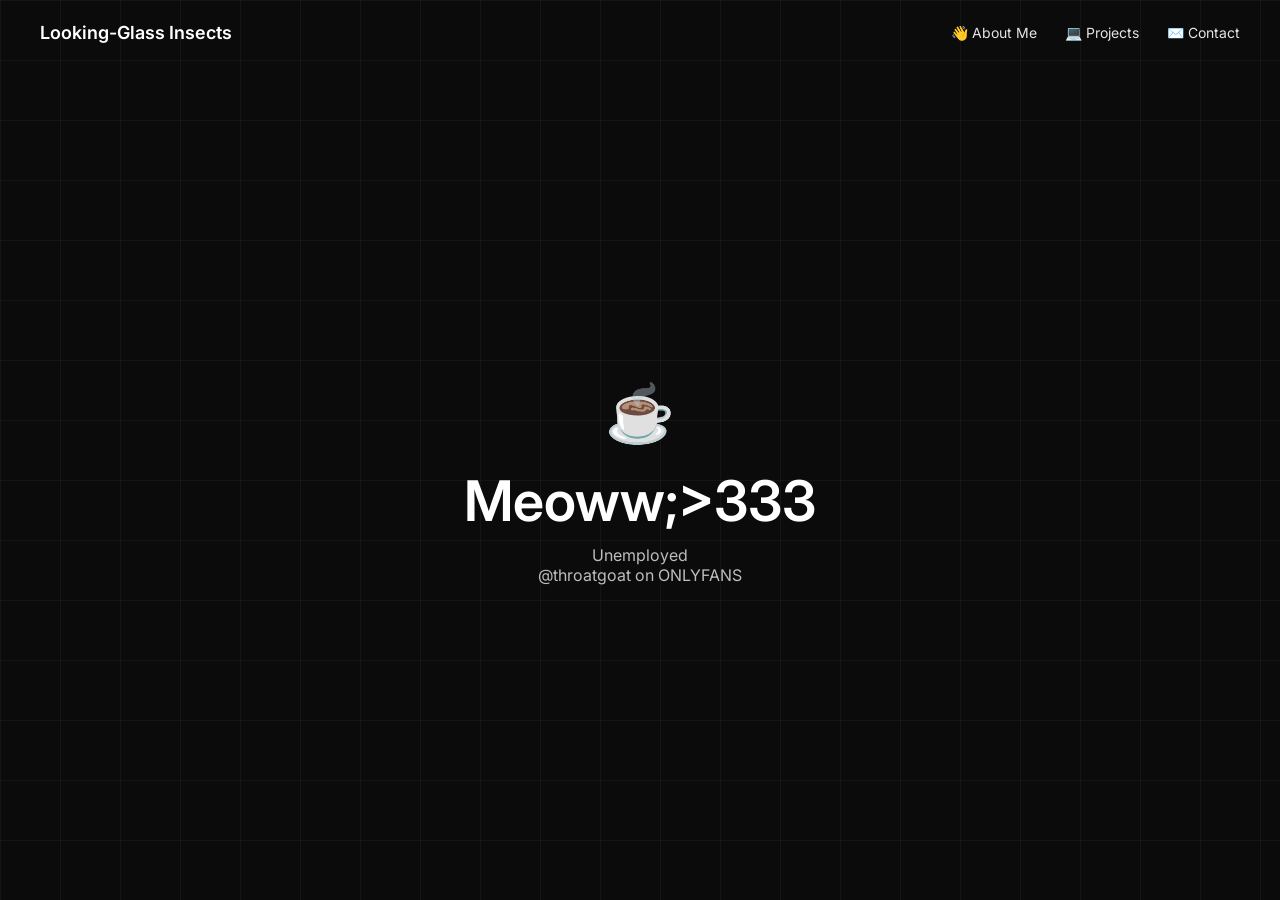
==== index.html @ 8863fcf8 "Add files via upload" ====
<!DOCTYPE html>
<html lang="en">
<head>
  <meta charset="UTF-8" />
  <meta name="viewport" content="width=device-width, initial-scale=1.0" />
  <title>Looking-Glass Insects</title>

  <link rel="icon" href="data:image/svg+xml,<svg xmlns=%22http://www.w3.org/2000/svg%22 viewBox=%220 0 100 100%22><text y=%22.9em%22 font-size=%2290%22>❄️</text></svg>">
  
  <link href="https://fonts.googleapis.com/css2?family=Inter:wght@400;600&display=swap" rel="stylesheet">
  <link rel="stylesheet" href="style.css">
</head>
<body>


  <header class="navbar">
    <div class="logo">
       Looking-Glass Insects
    </div>

    <nav>
      <a href="#about">👋 About Me</a>
      <a href="#projects">💻 Projects</a>
      <a href="#contact">✉️ Contact</a>
    </nav>
  </header>


  <main class="hero">
    <div class="hero-content">
      <div class="icon">☕</div>
      <h1>Meoww;>333</h1>
      <p>Unemployed</p>
      <p>@throatgoat on ONLYFANS</p>
    </div>
  </main>

</body>
</html>
---- style.css ----
* {
  margin: 0;
  padding: 0;
  box-sizing: border-box;
  font-family: 'Inter', sans-serif;
}

body {
  min-height: 100vh;
  color: #ffffff;
  background-color: #0b0b0b;
  background-image:
    linear-gradient(rgba(255,255,255,0.04) 1px, transparent 1px),
    linear-gradient(90deg, rgba(255,255,255,0.04) 1px, transparent 1px);
  background-size: 60px 60px;
}


.navbar {
  height: 64px;
  padding: 0 40px;
  display: flex;
  align-items: center;
  justify-content: space-between;
}

.logo {
  font-weight: 600;
  font-size: 18px;
}

nav a {
  color: #e5e5e5;
  text-decoration: none;
  margin-left: 24px;
  font-size: 14px;
  transition: opacity 0.2s ease;
}

nav a:hover {
  opacity: 0.7;
}


.hero {
  height: calc(100vh - 64px);
  display: flex;
  align-items: center;
  justify-content: center;
  text-align: center;
}

.hero-content {
  display: flex;
  flex-direction: column;
  align-items: center;
}

.icon {
  font-size: 56px;
  margin-bottom: 20px;
}

.hero h1 {
  font-size: 56px;
  font-weight: 600;
  margin-bottom: 10px;
}

.hero p {
  font-size: 16px;
  color: #bdbdbd;
}
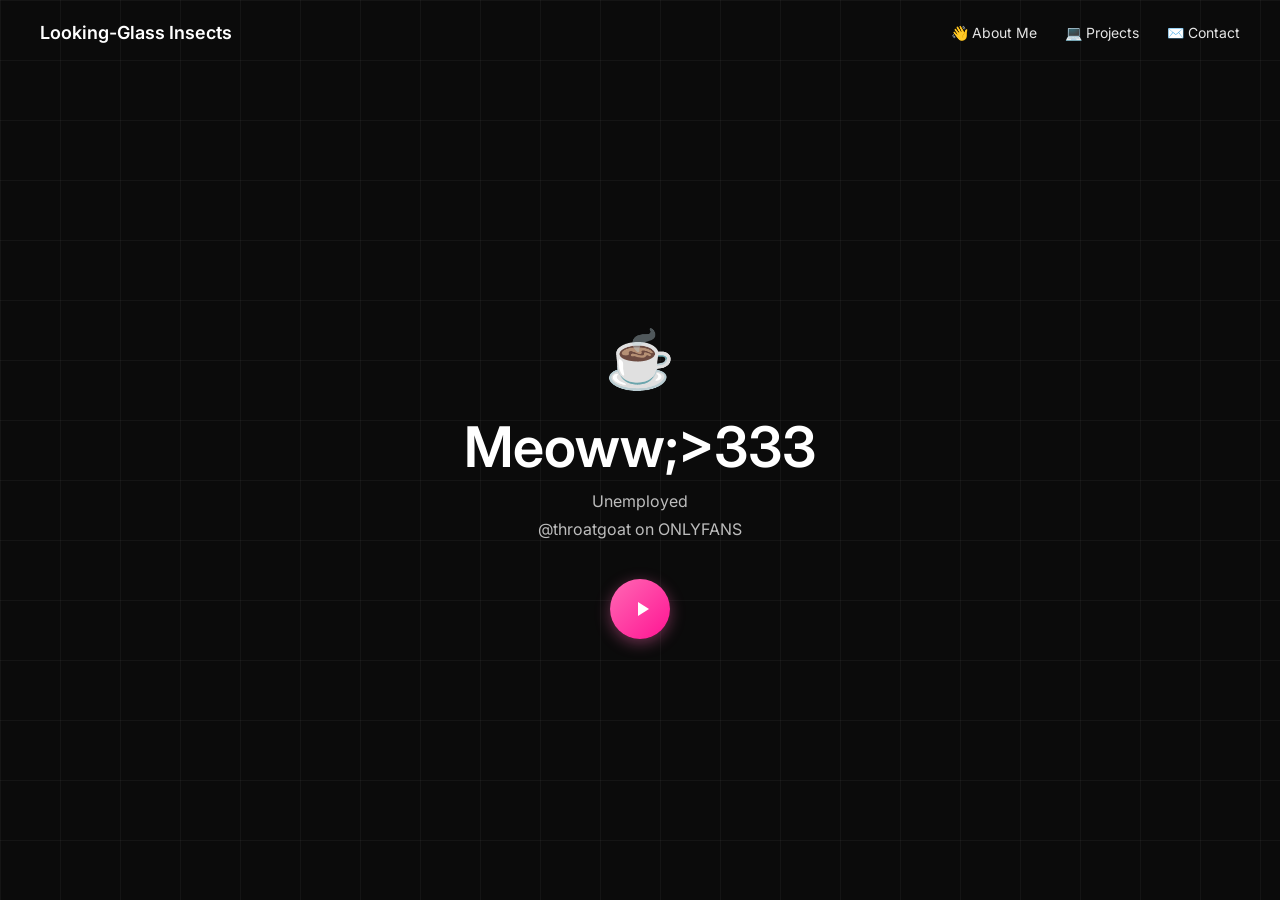
==== commit 2bfd7cba: "wthhtht" ====
--- a/index.html
+++ b/index.html
@@ -1,39 +1,86 @@
-<!DOCTYPE html>
-<html lang="en">
-<head>
-  <meta charset="UTF-8" />
-  <meta name="viewport" content="width=device-width, initial-scale=1.0" />
-  <title>Looking-Glass Insects</title>
-
-  <link rel="icon" href="data:image/svg+xml,<svg xmlns=%22http://www.w3.org/2000/svg%22 viewBox=%220 0 100 100%22><text y=%22.9em%22 font-size=%2290%22>❄️</text></svg>">
-  
-  <link href="https://fonts.googleapis.com/css2?family=Inter:wght@400;600&display=swap" rel="stylesheet">
-  <link rel="stylesheet" href="style.css">
-</head>
-<body>
-
-
-  <header class="navbar">
-    <div class="logo">
-       Looking-Glass Insects
-    </div>
-
-    <nav>
-      <a href="#about">👋 About Me</a>
-      <a href="#projects">💻 Projects</a>
-      <a href="#contact">✉️ Contact</a>
-    </nav>
-  </header>
-
-
-  <main class="hero">
-    <div class="hero-content">
-      <div class="icon">☕</div>
-      <h1>Meoww;>333</h1>
-      <p>Unemployed</p>
-      <p>@throatgoat on ONLYFANS</p>
-    </div>
-  </main>
-
-</body>
-</html>
+<!DOCTYPE html>
+<html lang="en">
+<head>
+  <meta charset="UTF-8" />
+  <meta name="viewport" content="width=device-width, initial-scale=1.0" />
+  <title>Looking-Glass Insects</title>
+
+  <link rel="icon" href="data:image/svg+xml,<svg xmlns=%22http://www.w3.org/2000/svg%22 viewBox=%220 0 100 100%22><text y=%22.9em%22 font-size=%2290%22>❄️</text></svg>">
+  
+  <link href="https://fonts.googleapis.com/css2?family=Inter:wght@400;600&display=swap" rel="stylesheet">
+  <link rel="stylesheet" href="style.css">
+</head>
+<body>
+  <!-- Audio autoplay -->
+  <audio id="tadc-theme" autoplay loop>
+    <source src="TADCtheme.mp3" type="audio/mpeg">
+  </audio>
+
+  <!-- Cute Asian Character Charms -->
+  <div class="charms-container">
+    <div class="charm" style="--delay: 0s; --duration: 8s; --start: 10%;">🐱</div>
+    <div class="charm" style="--delay: 1s; --duration: 10s; --start: 20%;">🐰</div>
+    <div class="charm" style="--delay: 2s; --duration: 9s; --start: 30%;">🐻</div>
+    <div class="charm" style="--delay: 0.5s; --duration: 11s; --start: 40%;">🦊</div>
+    <div class="charm" style="--delay: 1.5s; --duration: 8.5s; --start: 50%;">🐼</div>
+    <div class="charm" style="--delay: 3s; --duration: 9.5s; --start: 60%;">🎀</div>
+    <div class="charm" style="--delay: 0.8s; --duration: 10.5s; --start: 70%;">⭐</div>
+    <div class="charm" style="--delay: 2.5s; --duration: 8s; --start: 80%;">💖</div>
+    <div class="charm" style="--delay: 1.2s; --duration: 9s; --start: 15%;">🌸</div>
+    <div class="charm" style="--delay: 2.8s; --duration: 10s; --start: 25%;">🍡</div>
+    <div class="charm" style="--delay: 0.3s; --duration: 11.5s; --start: 35%;">🎋</div>
+    <div class="charm" style="--delay: 1.8s; --duration: 9s; --start: 45%;">🦋</div>
+    <div class="charm" style="--delay: 3.2s; --duration: 8.5s; --start: 55%;">🐉</div>
+    <div class="charm" style="--delay: 0.6s; --duration: 10s; --start: 65%;">🎐</div>
+    <div class="charm" style="--delay: 2.2s; --duration: 9.5s; --start: 75%;">🍙</div>
+    <div class="charm" style="--delay: 1.4s; --duration: 8s; --start: 85%;">🎌</div>
+    <div class="charm" style="--delay: 3.5s; --duration: 10.5s; --start: 12%;">💫</div>
+    <div class="charm" style="--delay: 0.9s; --duration: 9s; --start: 22%;">🦄</div>
+    <div class="charm" style="--delay: 2.1s; --duration: 11s; --start: 32%;">🎁</div>
+    <div class="charm" style="--delay: 1.7s; --duration: 8.5s; --start: 42%;">🍥</div>
+  </div>
+
+
+  <header class="navbar">
+    <div class="logo">
+       Looking-Glass Insects
+    </div>
+
+    <nav>
+      <a href="#about">👋 About Me</a>
+      <a href="#projects">💻 Projects</a>
+      <a href="#contact">✉️ Contact</a>
+    </nav>
+  </header>
+
+
+  <main class="hero">
+    <div class="hero-content">
+      <div class="icon">☕</div>
+      <h1>Meoww;>333</h1>
+      <p>Unemployed</p>
+      <p>@throatgoat on ONLYFANS</p>
+      <button class="play-button" type="button">
+        <svg viewBox="0 0 24 24" fill="none" xmlns="http://www.w3.org/2000/svg">
+          <path d="M8 5v14l11-7z" fill="currentColor"/>
+        </svg>
+      </button>
+    </div>
+  </main>
+
+  <script>
+    // Ensure audio plays on page load
+    window.addEventListener('DOMContentLoaded', function() {
+      const audio = document.getElementById('tadc-theme');
+      audio.volume = 0.5; // Set volume to 50%
+      audio.play().catch(function(error) {
+        // Autoplay might be blocked, so we'll try again on user interaction
+        console.log('Autoplay blocked, waiting for user interaction');
+        document.addEventListener('click', function() {
+          audio.play();
+        }, { once: true });
+      });
+    });
+  </script>
+</body>
+</html>
--- a/style.css
+++ b/style.css
@@ -1,73 +1,226 @@
-* {
-  margin: 0;
-  padding: 0;
-  box-sizing: border-box;
-  font-family: 'Inter', sans-serif;
-}
-
-body {
-  min-height: 100vh;
-  color: #ffffff;
-  background-color: #0b0b0b;
-  background-image:
-    linear-gradient(rgba(255,255,255,0.04) 1px, transparent 1px),
-    linear-gradient(90deg, rgba(255,255,255,0.04) 1px, transparent 1px);
-  background-size: 60px 60px;
-}
-
-
-.navbar {
-  height: 64px;
-  padding: 0 40px;
-  display: flex;
-  align-items: center;
-  justify-content: space-between;
-}
-
-.logo {
-  font-weight: 600;
-  font-size: 18px;
-}
-
-nav a {
-  color: #e5e5e5;
-  text-decoration: none;
-  margin-left: 24px;
-  font-size: 14px;
-  transition: opacity 0.2s ease;
-}
-
-nav a:hover {
-  opacity: 0.7;
-}
-
-
-.hero {
-  height: calc(100vh - 64px);
-  display: flex;
-  align-items: center;
-  justify-content: center;
-  text-align: center;
-}
-
-.hero-content {
-  display: flex;
-  flex-direction: column;
-  align-items: center;
-}
-
-.icon {
-  font-size: 56px;
-  margin-bottom: 20px;
-}
-
-.hero h1 {
-  font-size: 56px;
-  font-weight: 600;
-  margin-bottom: 10px;
-}
-
-.hero p {
-  font-size: 16px;
-  color: #bdbdbd;
-}
+* {
+  margin: 0;
+  padding: 0;
+  box-sizing: border-box;
+  font-family: 'Inter', sans-serif;
+}
+
+body {
+  min-height: 100vh;
+  color: #ffffff;
+  background-color: #0b0b0b;
+  background-image:
+    linear-gradient(rgba(255,255,255,0.04) 1px, transparent 1px),
+    linear-gradient(90deg, rgba(255,255,255,0.04) 1px, transparent 1px);
+  background-size: 60px 60px;
+  overflow-x: hidden;
+  position: relative;
+}
+
+
+.navbar {
+  height: 64px;
+  padding: 0 40px;
+  display: flex;
+  align-items: center;
+  justify-content: space-between;
+}
+
+.logo {
+  font-weight: 600;
+  font-size: 18px;
+}
+
+nav a {
+  color: #e5e5e5;
+  text-decoration: none;
+  margin-left: 24px;
+  font-size: 14px;
+  transition: opacity 0.2s ease;
+}
+
+nav a:hover {
+  opacity: 0.7;
+}
+
+
+.hero {
+  height: calc(100vh - 64px);
+  display: flex;
+  align-items: center;
+  justify-content: center;
+  text-align: center;
+}
+
+.hero-content {
+  display: flex;
+  flex-direction: column;
+  align-items: center;
+}
+
+.icon {
+  font-size: 56px;
+  margin-bottom: 20px;
+}
+
+.hero h1 {
+  font-size: 56px;
+  font-weight: 600;
+  margin-bottom: 10px;
+}
+
+.hero p {
+  font-size: 16px;
+  color: #bdbdbd;
+  margin-bottom: 8px;
+}
+
+.hero p:last-of-type {
+  margin-bottom: 20px;
+}
+
+/* Pink Play Button */
+.play-button {
+  margin-top: 20px;
+  width: 60px;
+  height: 60px;
+  border-radius: 50%;
+  background: linear-gradient(135deg, #ff69b4, #ff1493);
+  border: none;
+  cursor: pointer;
+  display: flex;
+  align-items: center;
+  justify-content: center;
+  transition: all 0.3s ease;
+  box-shadow: 0 4px 15px rgba(255, 105, 180, 0.4);
+  position: relative;
+  z-index: 10;
+}
+
+.play-button svg {
+  width: 24px;
+  height: 24px;
+  color: white;
+  margin-left: 3px; /* Slight offset to center the triangle visually */
+}
+
+.play-button:hover {
+  transform: scale(1.1);
+  box-shadow: 0 6px 20px rgba(255, 105, 180, 0.6);
+  background: linear-gradient(135deg, #ff1493, #ff69b4);
+}
+
+.play-button:active {
+  transform: scale(0.95);
+}
+
+/* Charms Container */
+.charms-container {
+  position: fixed;
+  top: 0;
+  left: 0;
+  width: 100%;
+  height: 100%;
+  pointer-events: none;
+  z-index: 1;
+  overflow: hidden;
+}
+
+/* Individual Charm Styling */
+.charm {
+  position: absolute;
+  font-size: 2.5rem;
+  animation: float var(--duration, 10s) ease-in-out infinite;
+  animation-delay: var(--delay, 0s);
+  opacity: 0.8;
+  filter: drop-shadow(0 0 10px rgba(255, 182, 193, 0.5));
+  transition: transform 0.3s ease;
+  left: var(--start, 50%);
+  top: -10%;
+}
+
+.charm:hover {
+  transform: scale(1.3) rotate(360deg);
+  opacity: 1;
+  filter: drop-shadow(0 0 20px rgba(255, 182, 193, 0.8));
+}
+
+/* Floating Animation */
+@keyframes float {
+  0% {
+    transform: translateY(0) translateX(0) rotate(0deg);
+    opacity: 0;
+  }
+  10% {
+    opacity: 0.8;
+  }
+  50% {
+    transform: translateY(calc(100vh + 20px)) translateX(30px) rotate(180deg);
+  }
+  90% {
+    opacity: 0.8;
+  }
+  100% {
+    transform: translateY(calc(100vh + 20px)) translateX(-30px) rotate(360deg);
+    opacity: 0;
+  }
+}
+
+/* Additional Bounce Animation for Some Charms */
+.charm:nth-child(odd) {
+  animation: floatBounce var(--duration, 10s) ease-in-out infinite;
+}
+
+@keyframes floatBounce {
+  0% {
+    transform: translateY(0) translateX(0) rotate(0deg) scale(1);
+    opacity: 0;
+  }
+  10% {
+    opacity: 0.8;
+  }
+  25% {
+    transform: translateY(25vh) translateX(20px) rotate(90deg) scale(1.2);
+  }
+  50% {
+    transform: translateY(50vh) translateX(-20px) rotate(180deg) scale(1);
+  }
+  75% {
+    transform: translateY(75vh) translateX(15px) rotate(270deg) scale(1.1);
+  }
+  90% {
+    opacity: 0.8;
+  }
+  100% {
+    transform: translateY(calc(100vh + 20px)) translateX(-15px) rotate(360deg) scale(1);
+    opacity: 0;
+  }
+}
+
+/* Sparkle Effect */
+@keyframes sparkle {
+  0%, 100% {
+    opacity: 0.6;
+    transform: scale(1);
+  }
+  50% {
+    opacity: 1;
+    transform: scale(1.2);
+  }
+}
+
+.charm:nth-child(3n) {
+  animation: sparkle 2s ease-in-out infinite;
+  animation-delay: var(--delay, 0s);
+}
+
+/* Hero Content Z-index */
+.hero {
+  position: relative;
+  z-index: 10;
+}
+
+.navbar {
+  position: relative;
+  z-index: 10;
+}
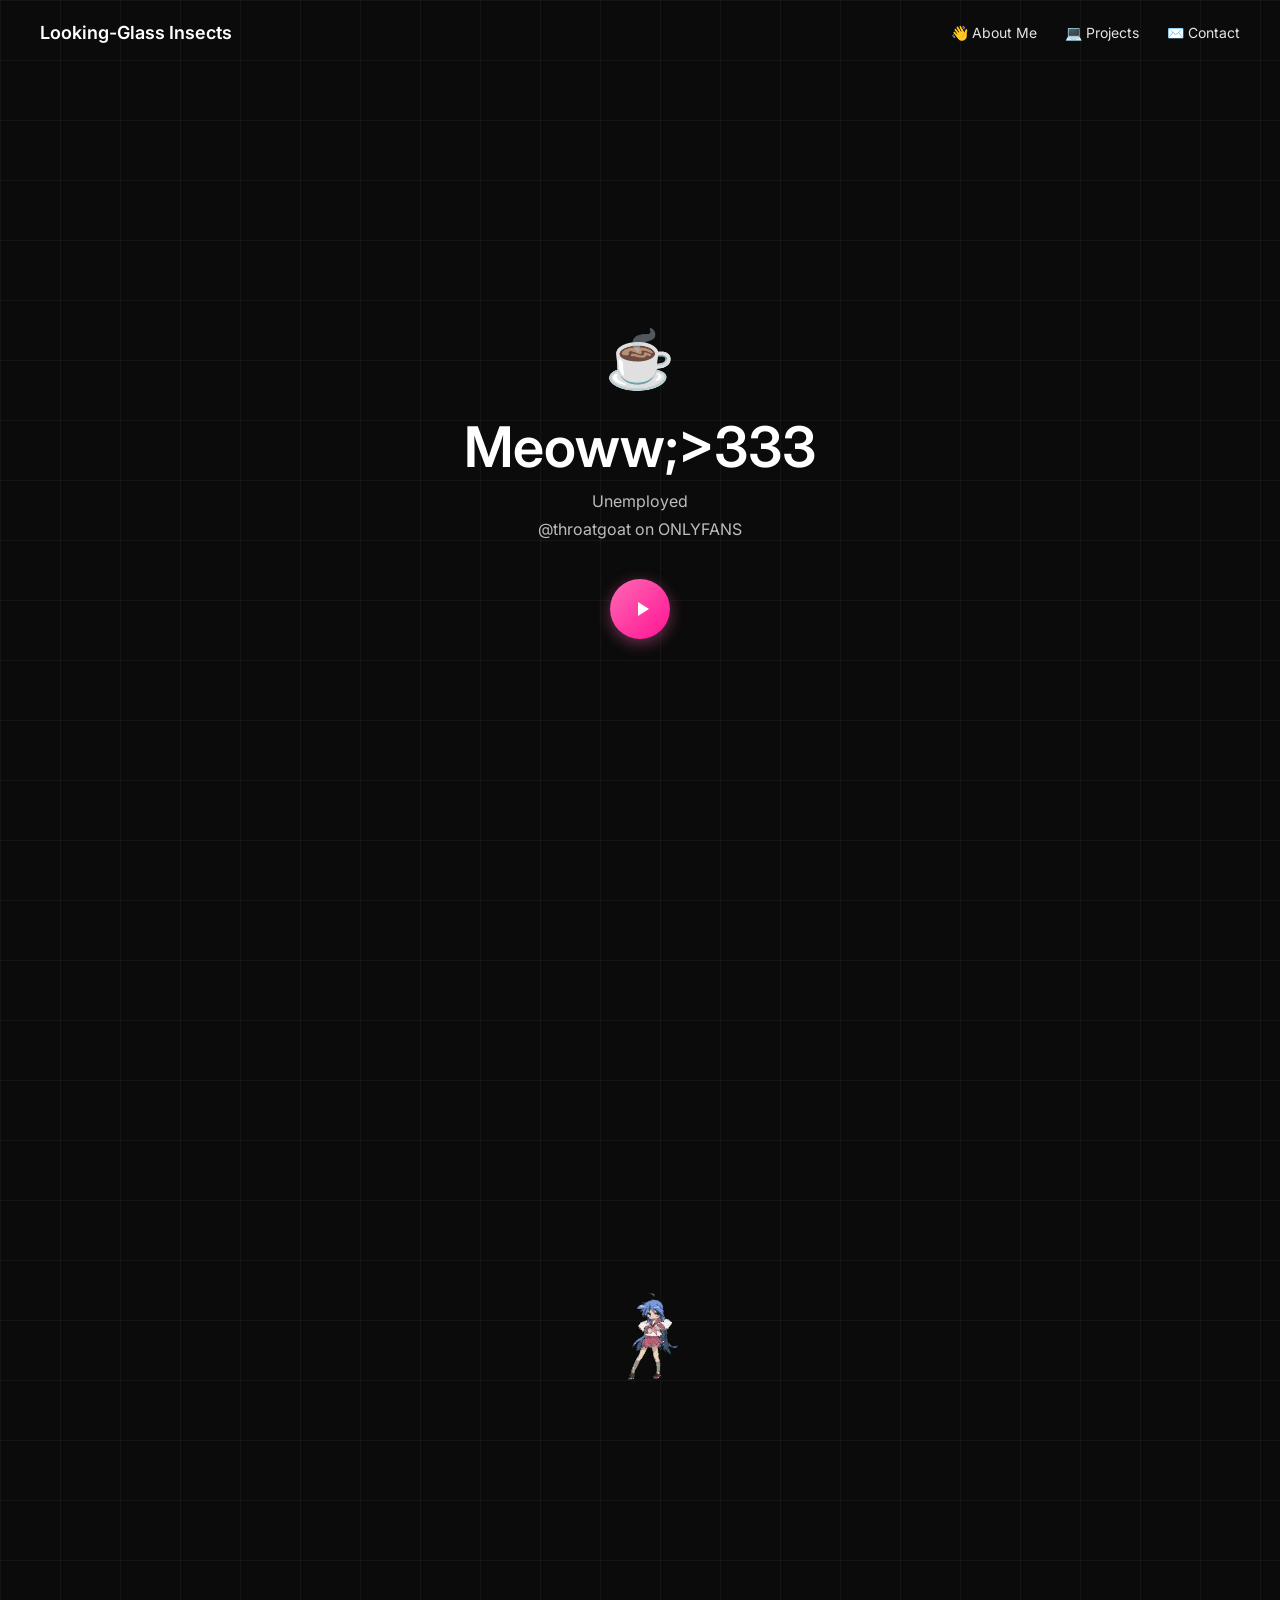
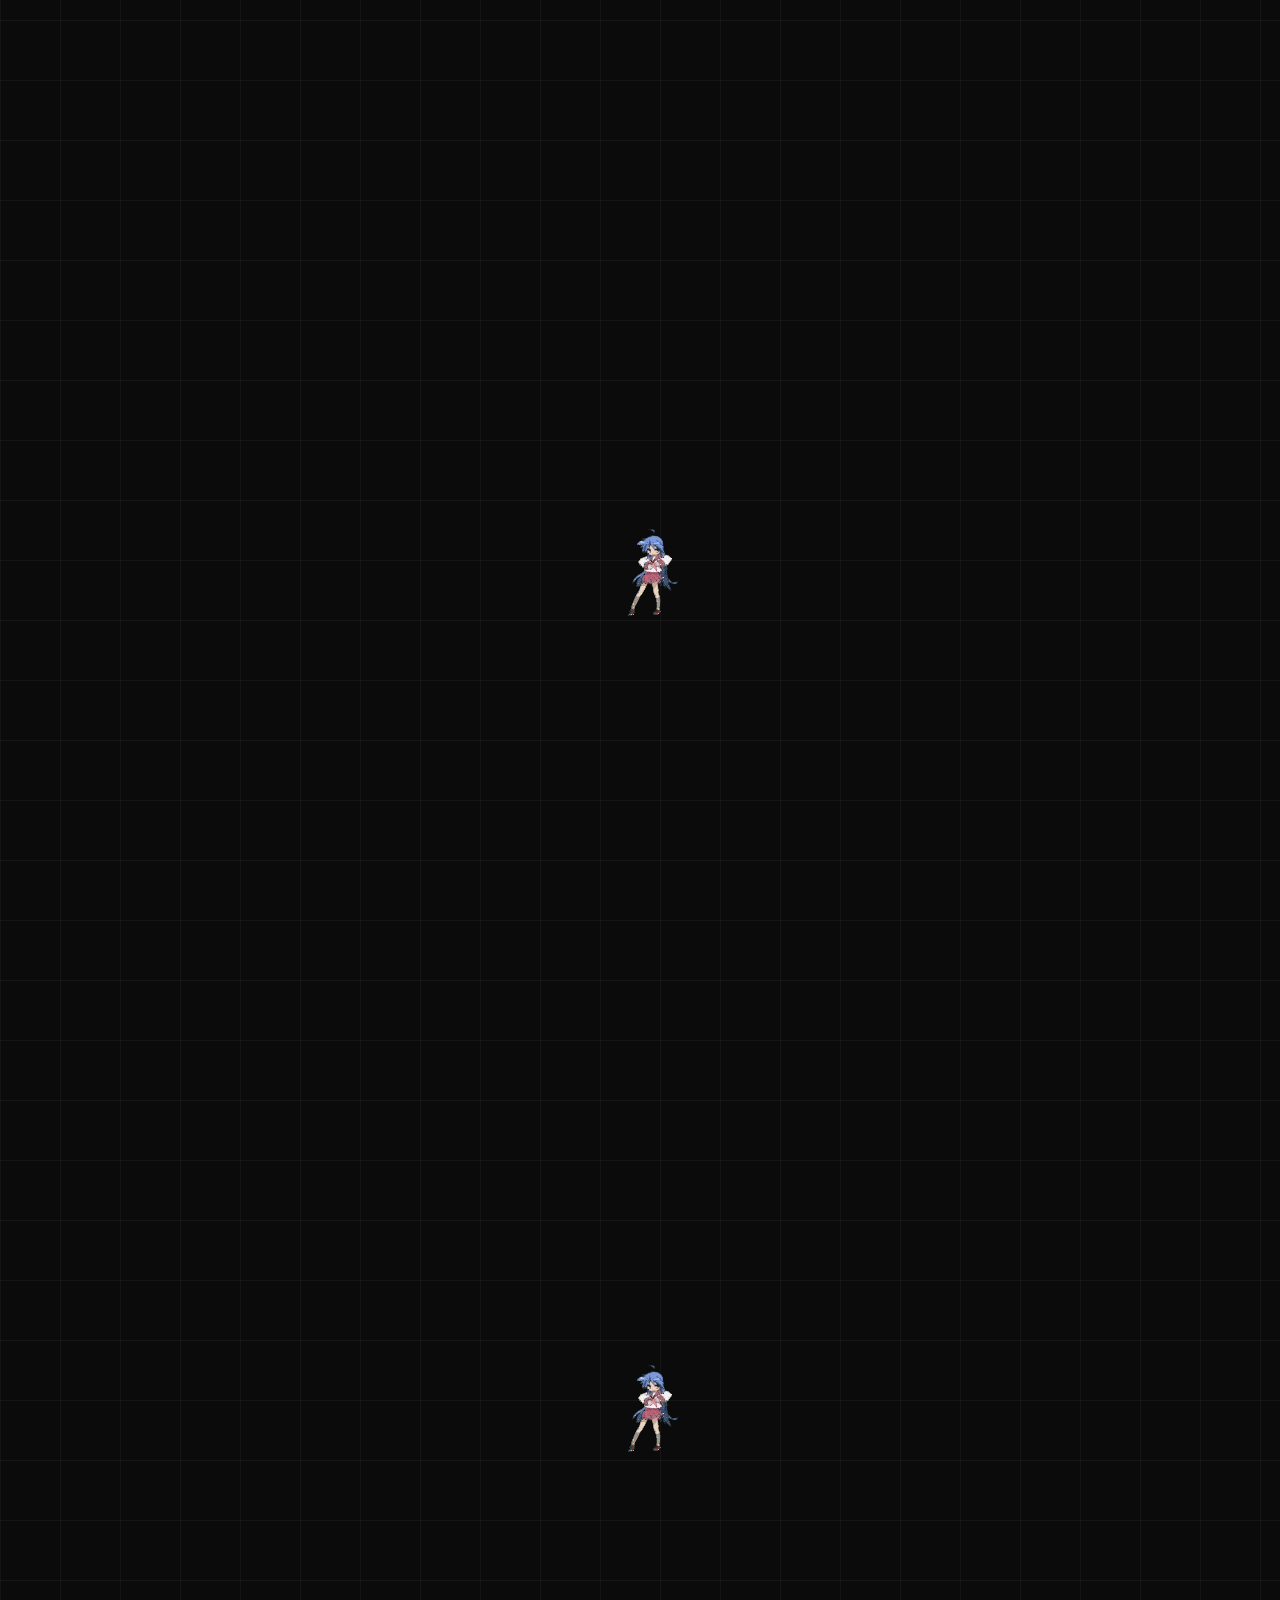
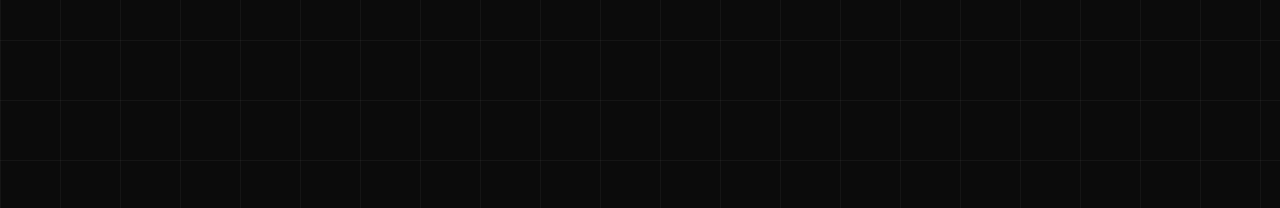
==== commit 08b753fc: "Add files via upload" ====
--- a/index.html
+++ b/index.html
@@ -11,6 +11,10 @@
   <link rel="stylesheet" href="style.css">
 </head>
 <body>
+
+  <script src="/node_modules/animejs/dist/anime.min.js"></script>
+  <script src="script.js"></script>
+  
   <!-- Audio autoplay -->
   <audio id="tadc-theme" autoplay loop>
     <source src="TADCtheme.mp3" type="audio/mpeg">
@@ -68,6 +72,24 @@
     </div>
   </main>
 
+  <section id="about" class="section-page">
+    <div class="section-content">
+      <img src="luckystar-dance-konata-izumi.gif" alt="Konata Izumi dancing" class="section-gif">
+    </div>
+  </section>
+
+  <section id="projects" class="section-page">
+    <div class="section-content">
+      <img src="luckystar-dance-konata-izumi.gif" alt="Konata Izumi dancing" class="section-gif">
+    </div>
+  </section>
+
+  <section id="contact" class="section-page">
+    <div class="section-content">
+      <img src="luckystar-dance-konata-izumi.gif" alt="Konata Izumi dancing" class="section-gif">
+    </div>
+  </section>
+
   <script>
     // Ensure audio plays on page load
     window.addEventListener('DOMContentLoaded', function() {
--- a/style.css
+++ b/style.css
@@ -224,3 +224,28 @@
   position: relative;
   z-index: 10;
 }
+
+/* Section Pages */
+.section-page {
+  min-height: calc(100vh - 64px);
+  display: flex;
+  align-items: center;
+  justify-content: center;
+  text-align: center;
+  position: relative;
+  z-index: 10;
+}
+
+.section-content {
+  display: flex;
+  flex-direction: column;
+  align-items: center;
+  justify-content: center;
+}
+
+.section-gif {
+  max-width: 1400px;
+  width: 100%;
+  height: auto;
+  display: block;
+}
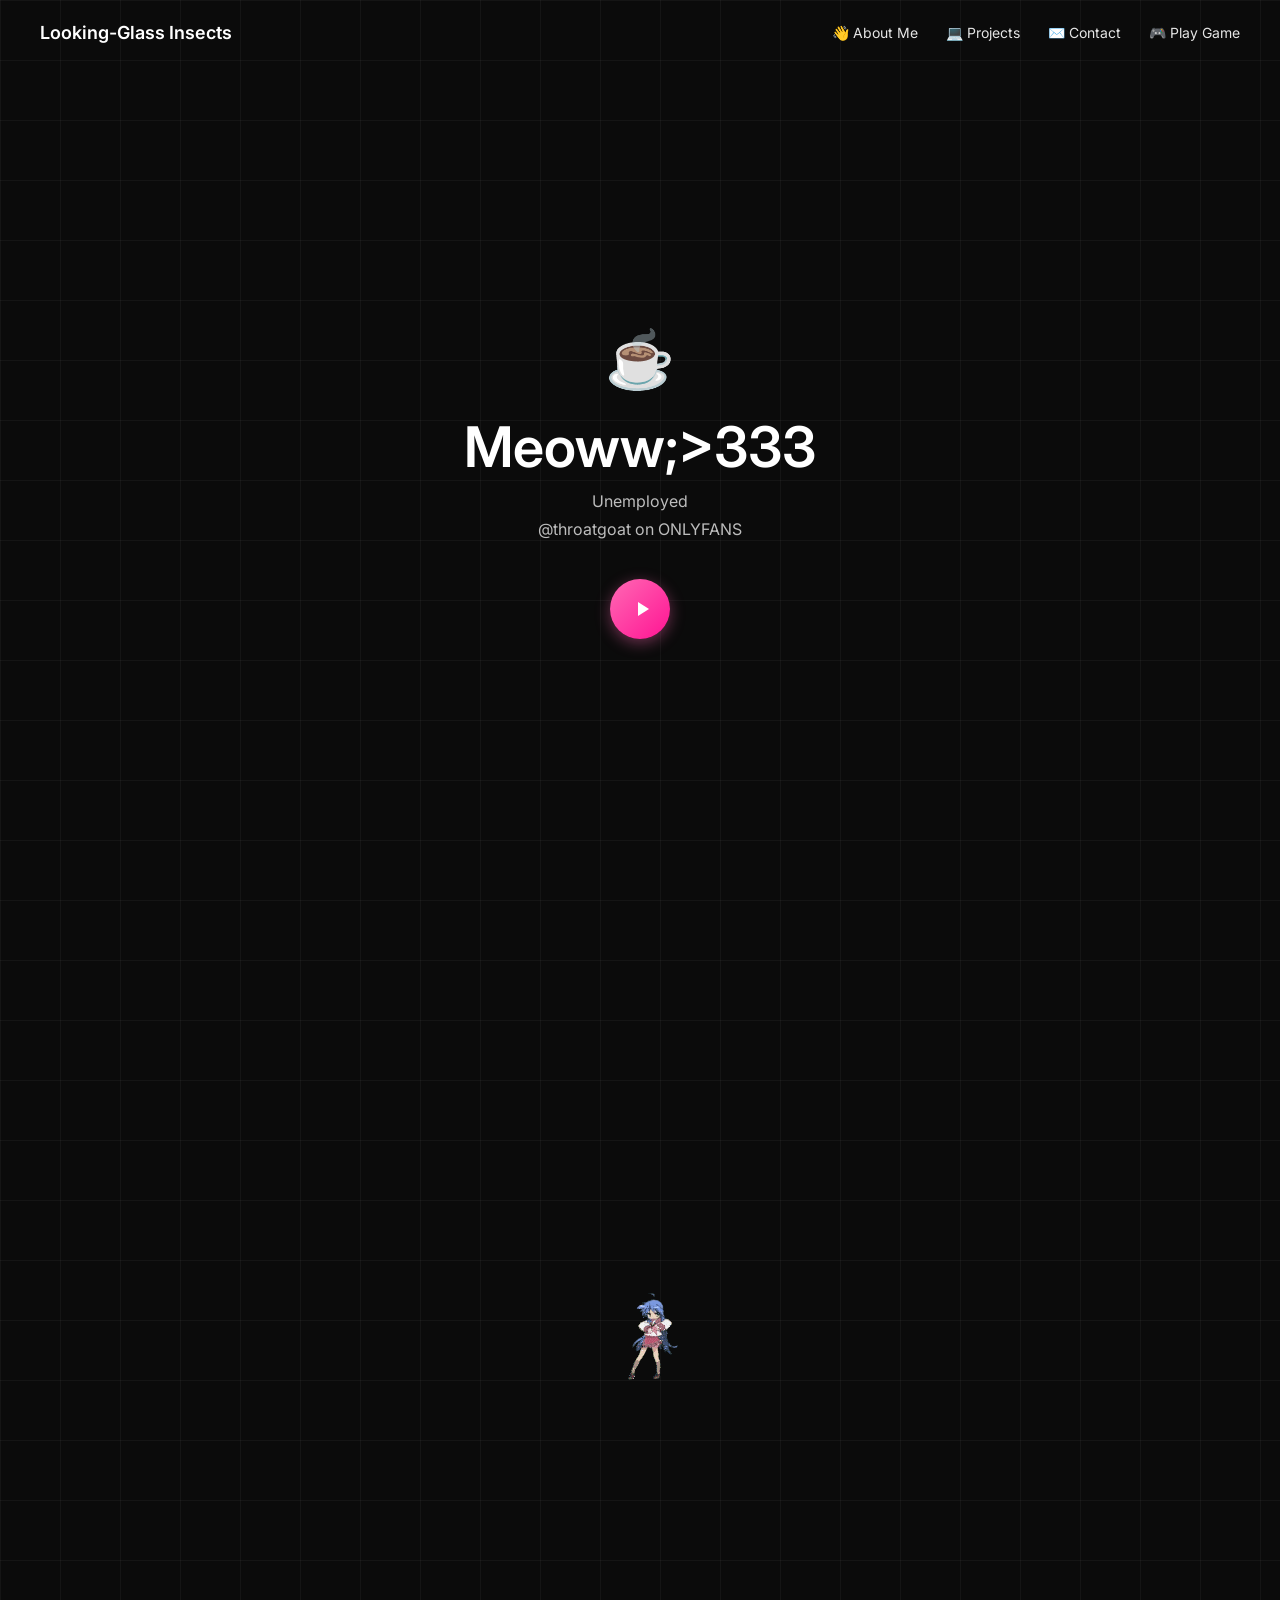
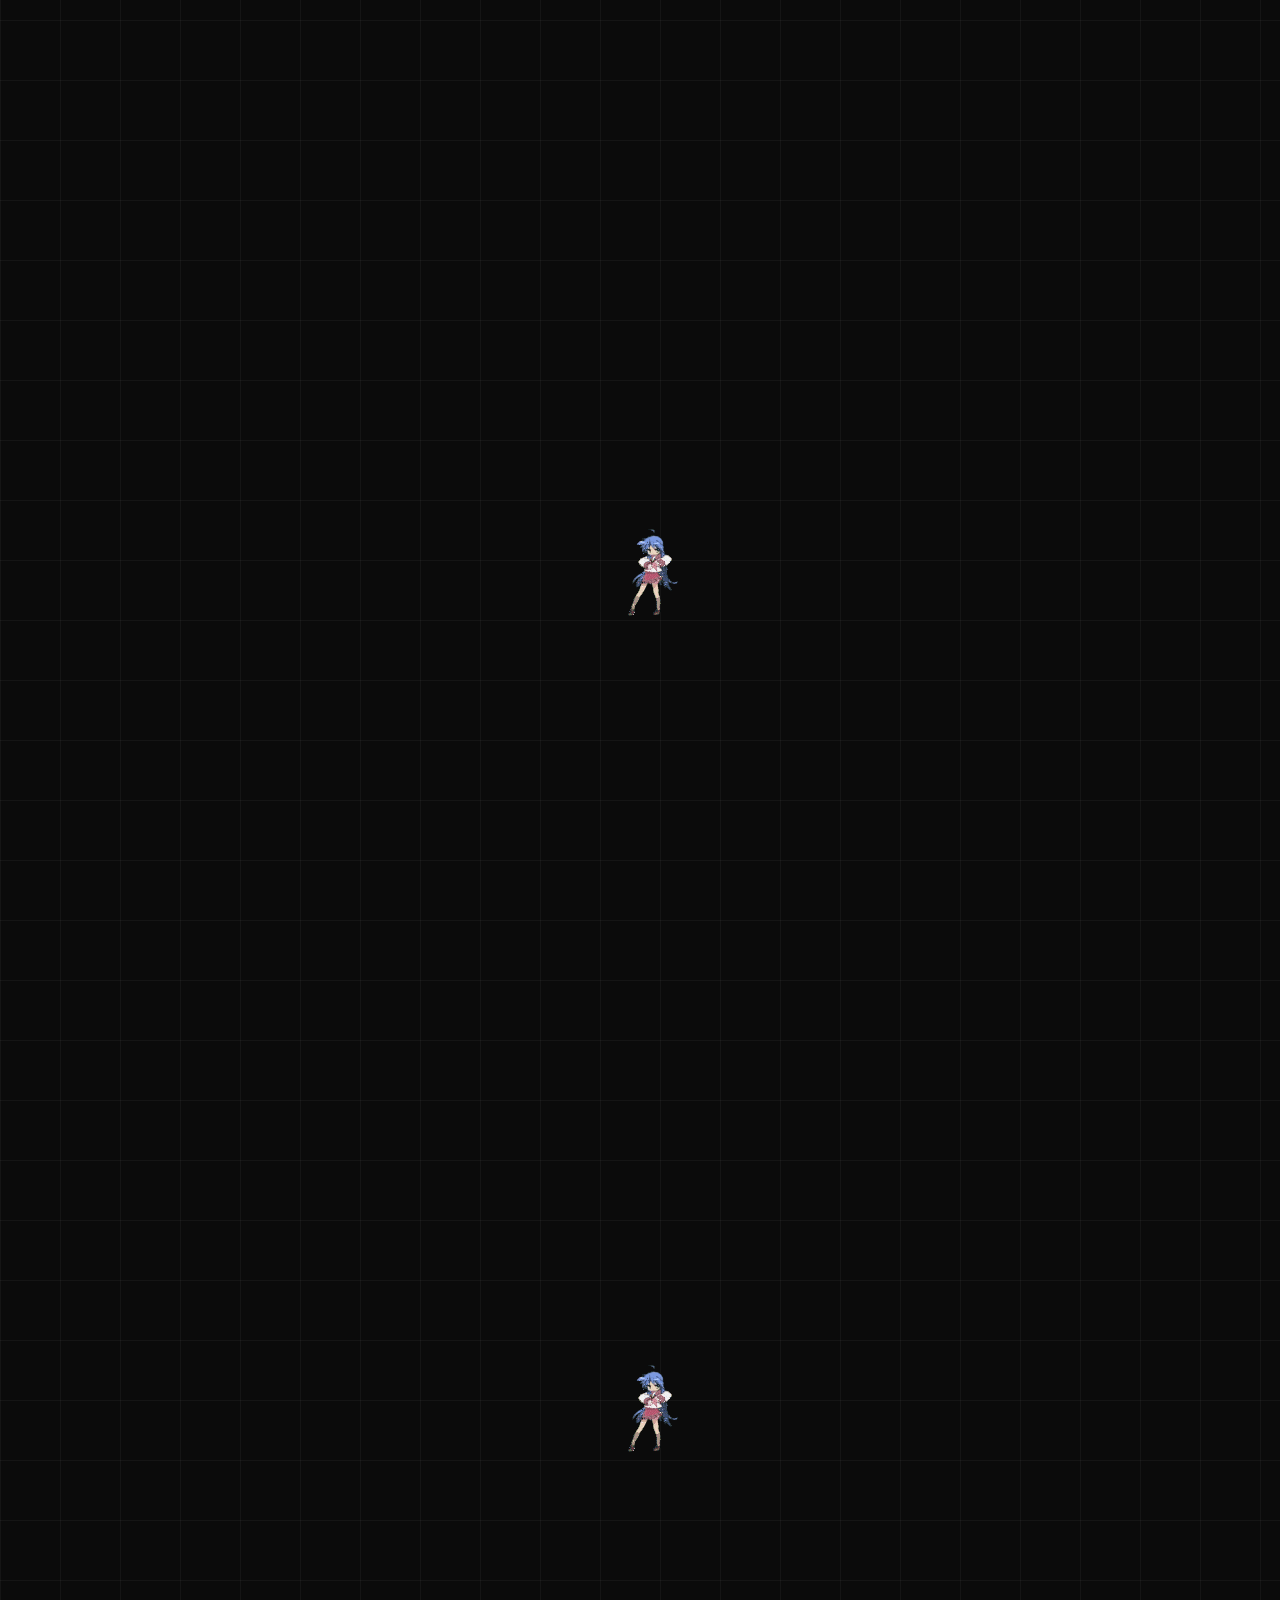
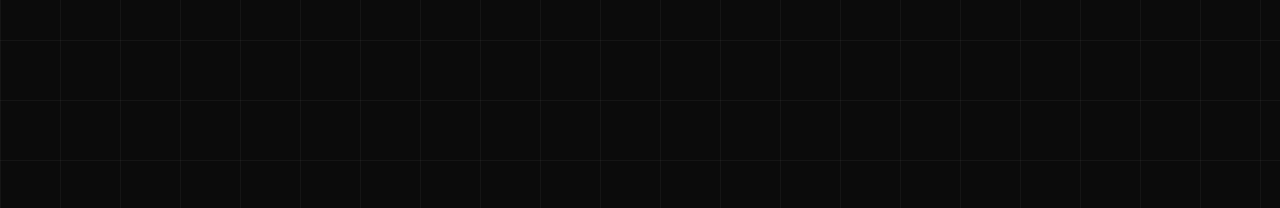
==== commit 20b416bd: "Add files via upload" ====
--- a/index.html
+++ b/index.html
@@ -54,6 +54,7 @@
       <a href="#about">👋 About Me</a>
       <a href="#projects">💻 Projects</a>
       <a href="#contact">✉️ Contact</a>
+      <a href="start.html">🎮 Play Game</a>
     </nav>
   </header>
 
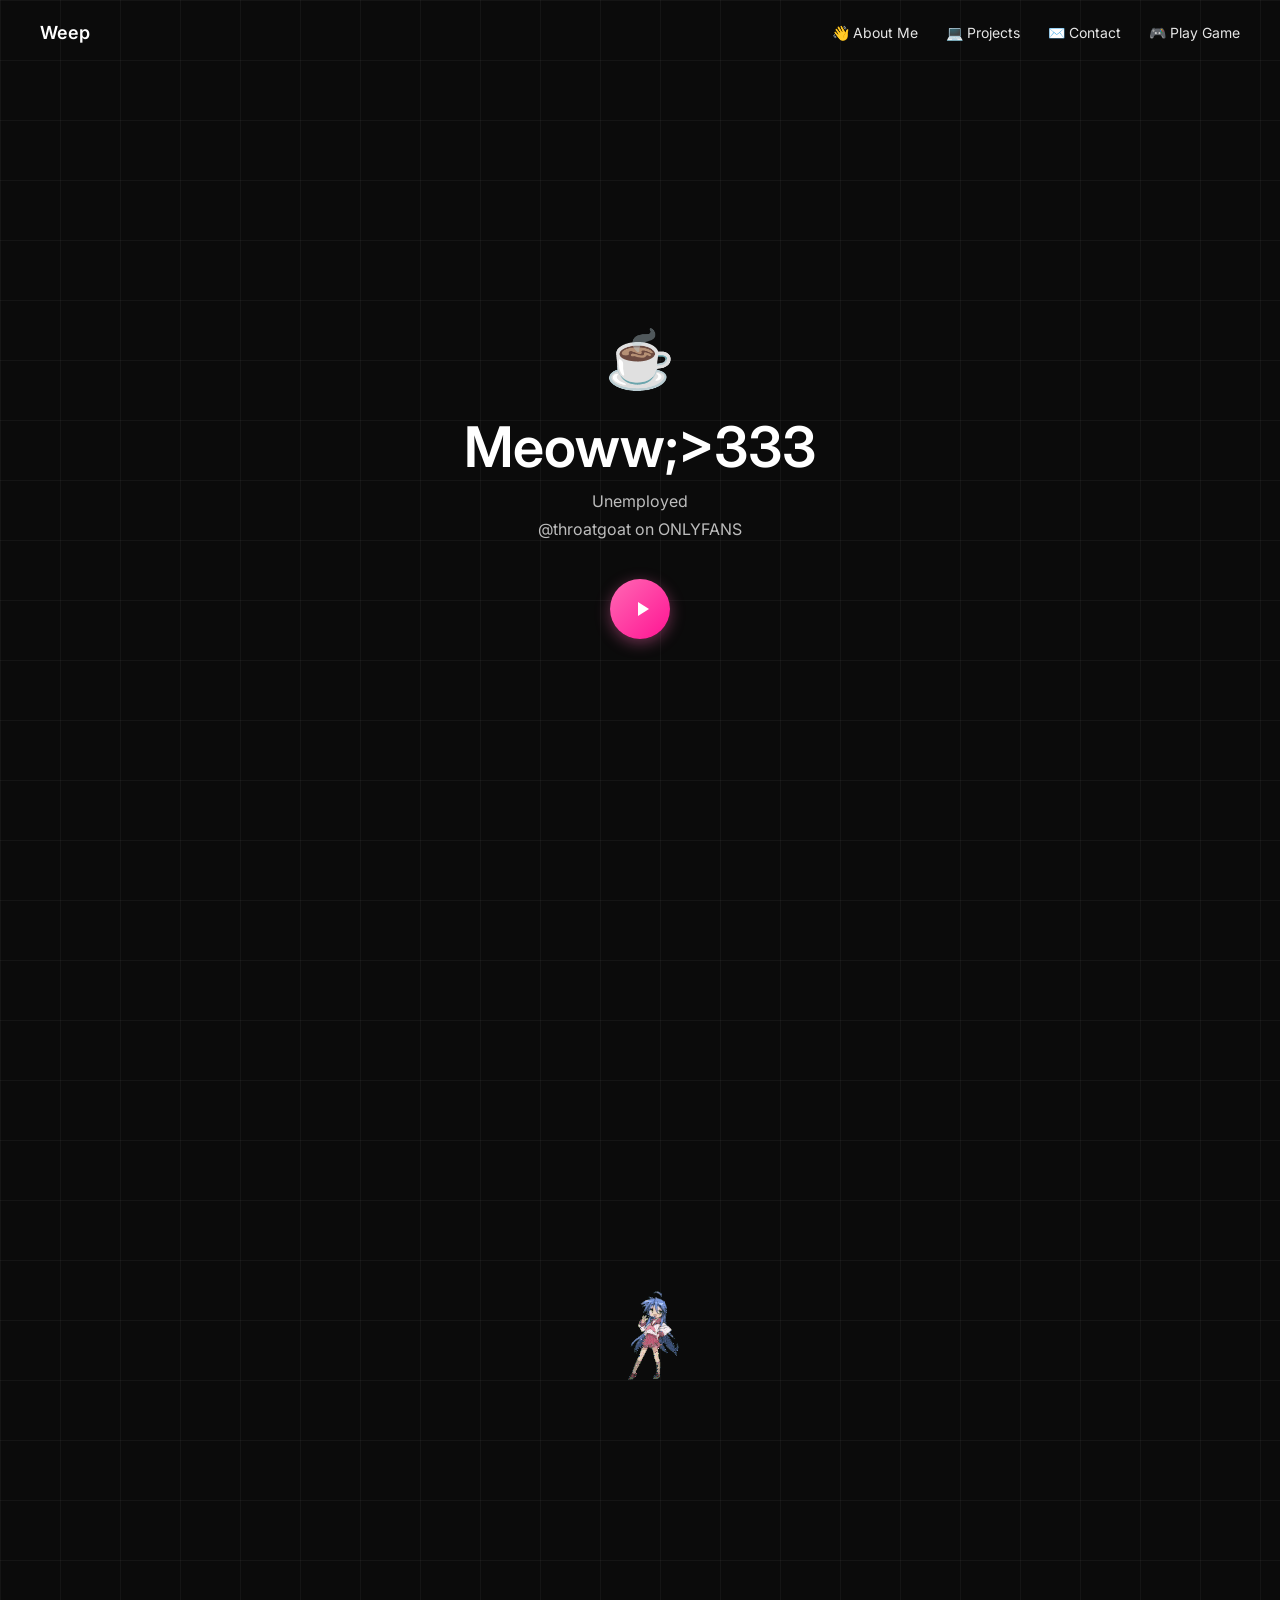
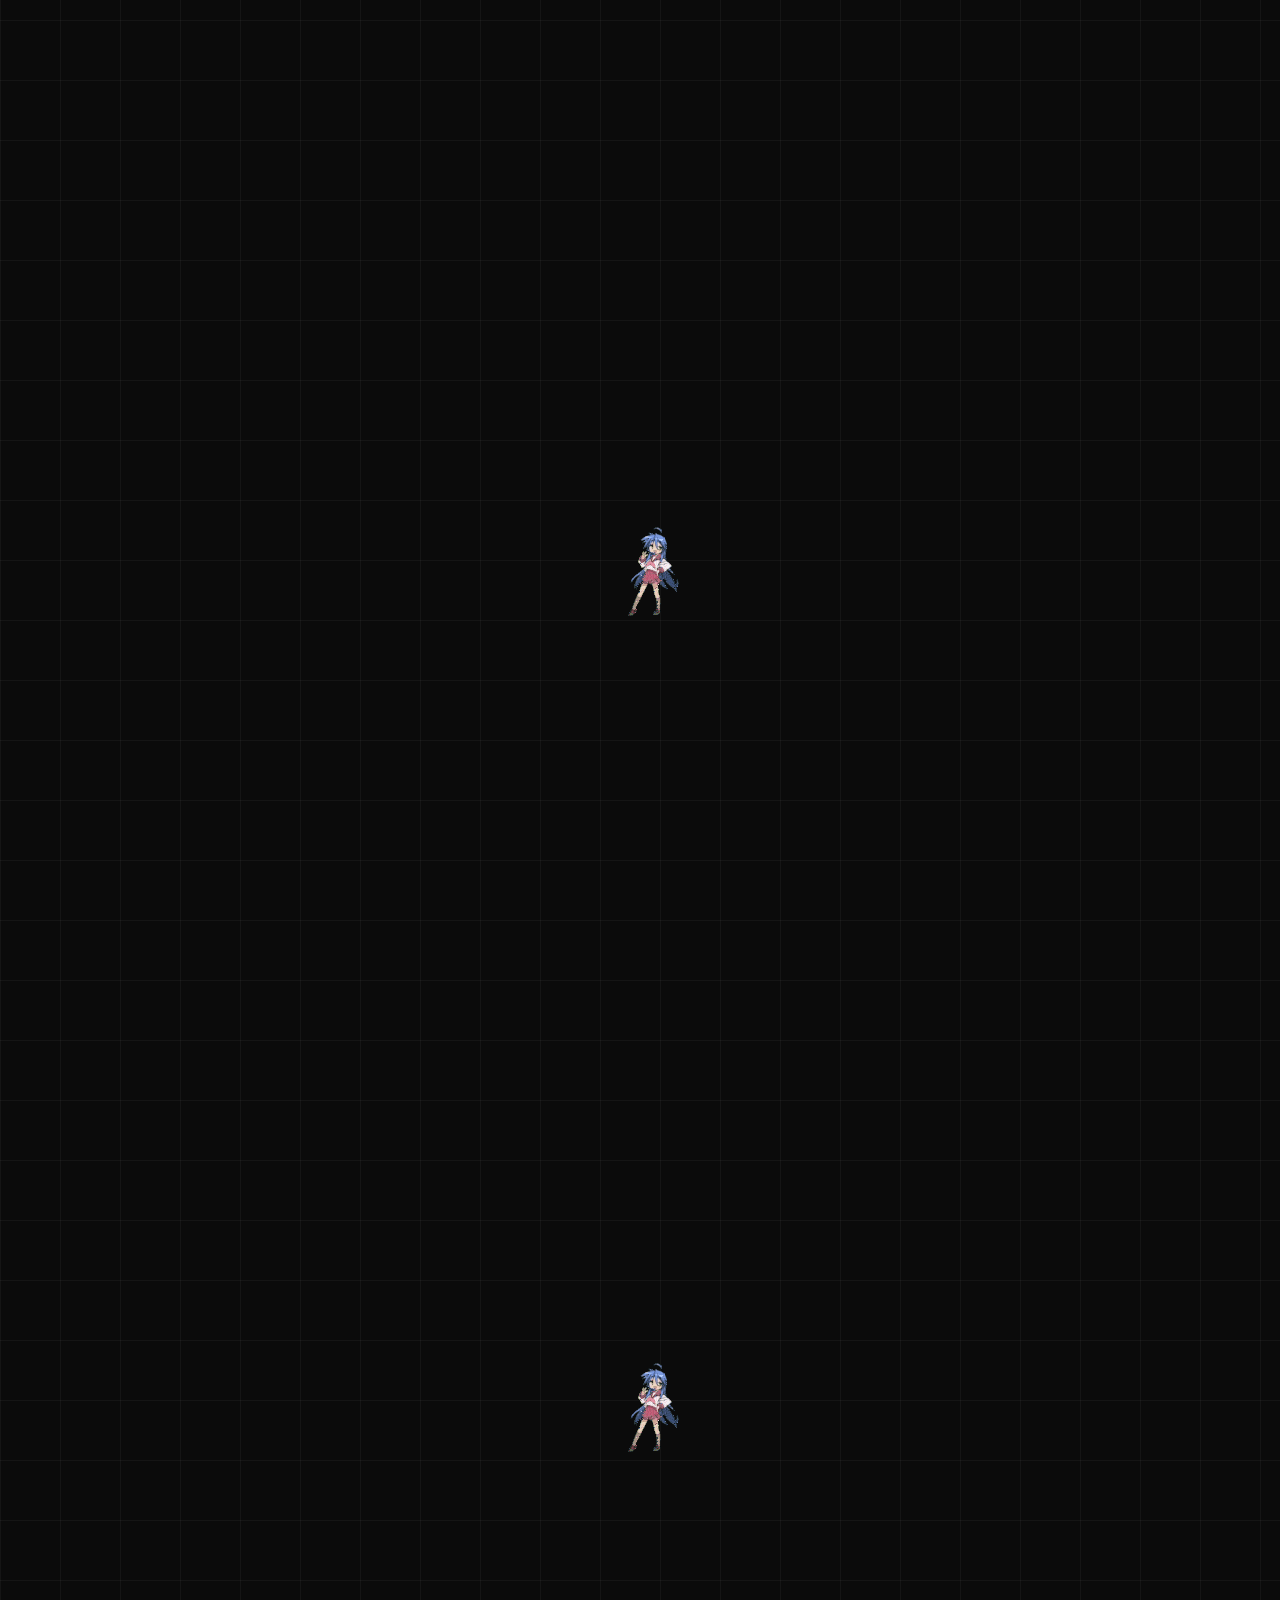
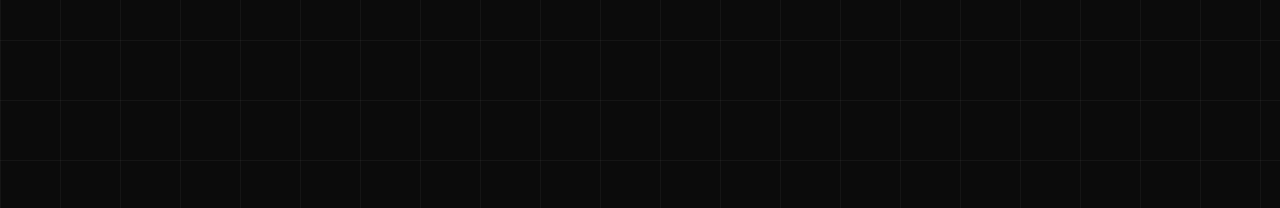
==== commit d32bed36: "Add files via upload" ====
--- a/index.html
+++ b/index.html
@@ -3,7 +3,7 @@
 <head>
   <meta charset="UTF-8" />
   <meta name="viewport" content="width=device-width, initial-scale=1.0" />
-  <title>Looking-Glass Insects</title>
+  <title>Weep</title>
 
   <link rel="icon" href="data:image/svg+xml,<svg xmlns=%22http://www.w3.org/2000/svg%22 viewBox=%220 0 100 100%22><text y=%22.9em%22 font-size=%2290%22>❄️</text></svg>">
   
@@ -47,7 +47,7 @@
 
   <header class="navbar">
     <div class="logo">
-       Looking-Glass Insects
+       Weep
     </div>
 
     <nav>
